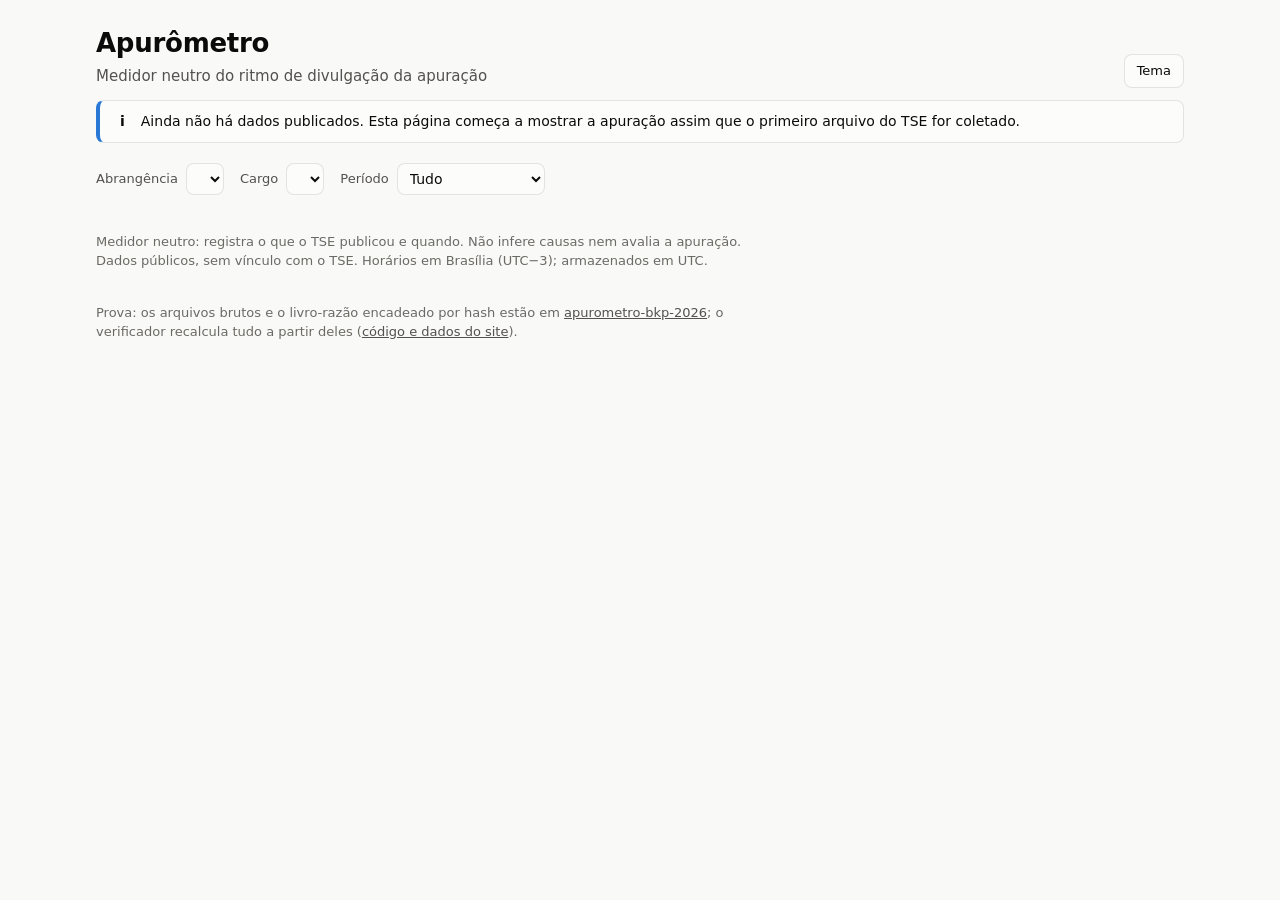
==== index.html @ 2a2dbd51 "frontend: primeira versão" ====
<!doctype html>
<html lang="pt-BR">
<head>
  <meta charset="utf-8" />
  <meta name="viewport" content="width=device-width, initial-scale=1" />
  <!-- CSP restritiva: só recursos do próprio site, sem CDN de terceiros, sem script/estilo inline.
       (GitHub Pages não permite cabeçalhos próprios; no Vercel os mesmos valores vão em vercel.json.) -->
  <meta http-equiv="Content-Security-Policy"
        content="default-src 'none'; script-src 'self'; style-src 'self'; img-src 'self'; font-src 'self'; connect-src 'self'; base-uri 'none'; form-action 'none'" />
  <meta name="referrer" content="no-referrer" />
  <meta name="robots" content="index,follow" />
  <meta name="description" content="Medidor neutro do ritmo de divulgação da apuração das eleições: registra o que o TSE publicou e quando." />
  <title>Apurômetro</title>
  <link rel="icon" href="./favicon.svg" type="image/svg+xml" />
  <script type="module" crossorigin src="./assets/index-DeKVLvpX.js"></script>
  <link rel="stylesheet" crossorigin href="./assets/index-V5cUL6yN.css">
</head>
<body>
  <div id="app" class="wrap"></div>
  <noscript><p>O Apurômetro precisa de JavaScript para exibir os gráficos. Os dados brutos são públicos em <code>data/</code>.</p></noscript>
</body>
</html>
---- assets/index-V5cUL6yN.css ----
:root{color-scheme:light;--page: #f9f9f7;--surface: #fcfcfb;--ink: #0b0b0b;--ink-2: #52514e;--ink-3: #6b6a65;--muted: #898781;--grid: #e1e0d9;--axis: #c3c2b7;--border: rgba(11, 11, 11, .1);--hover: rgba(11, 11, 11, .05);--focus: #2a78d6;--series-1: #2a78d6;--series-2: #eb6834;--series-3: #1baf7a;--series-4: #eda100;--series-5: #e87ba4;--series-6: #008300;--series-other: #898781;--wash: rgba(11, 11, 11, .07);--hatch: #898781;--heat-0: #e1e0d9;--heat-1: #b7d3f6;--heat-2: #86b6ef;--heat-3: #3987e5;--heat-4: #1c5cab;--heat-5: #0d366b}@media (prefers-color-scheme: dark){:root:where(:not([data-theme=light])){color-scheme:dark;--page: #0d0d0d;--surface: #1a1a19;--ink: #ffffff;--ink-2: #c3c2b7;--ink-3: #a3a29b;--grid: #2c2c2a;--axis: #383835;--border: rgba(255, 255, 255, .1);--hover: rgba(255, 255, 255, .07);--focus: #6da7ec;--series-1: #3987e5;--series-2: #d95926;--series-3: #199e70;--series-4: #c98500;--series-5: #d55181;--series-6: #008300;--wash: rgba(255, 255, 255, .08);--heat-0: #2c2c2a;--heat-1: #104281;--heat-2: #1c5cab;--heat-3: #3987e5;--heat-4: #86b6ef;--heat-5: #cde2fb}}:root[data-theme=dark]{color-scheme:dark;--page: #0d0d0d;--surface: #1a1a19;--ink: #ffffff;--ink-2: #c3c2b7;--ink-3: #a3a29b;--grid: #2c2c2a;--axis: #383835;--border: rgba(255, 255, 255, .1);--hover: rgba(255, 255, 255, .07);--focus: #6da7ec;--series-1: #3987e5;--series-2: #d95926;--series-3: #199e70;--series-4: #c98500;--series-5: #d55181;--series-6: #008300;--wash: rgba(255, 255, 255, .08);--heat-0: #2c2c2a;--heat-1: #104281;--heat-2: #1c5cab;--heat-3: #3987e5;--heat-4: #86b6ef;--heat-5: #cde2fb}*{box-sizing:border-box}html{-webkit-text-size-adjust:100%}body{margin:0;background:var(--page);color:var(--ink);font:15px/1.5 system-ui,-apple-system,Segoe UI,sans-serif}.sr-only{position:absolute;width:1px;height:1px;overflow:hidden;clip:rect(0 0 0 0);white-space:nowrap}:focus-visible{outline:2px solid var(--focus);outline-offset:2px}.wrap{max-width:1120px;margin:0 auto;padding:0 16px 48px}header.top{display:flex;align-items:flex-end;justify-content:space-between;gap:16px;padding:24px 0 12px;flex-wrap:wrap}header.top h1{margin:0;font-size:26px;letter-spacing:-.01em}header.top p{margin:2px 0 0;color:var(--ink-2)}.top-right{display:flex;align-items:center;gap:12px;color:var(--ink-3);font-size:13px}.btn{font:inherit;font-size:13px;color:var(--ink);background:var(--surface);border:1px solid var(--border);border-radius:8px;padding:6px 12px;cursor:pointer}.btn:hover:not(:disabled){background:var(--hover)}.btn:disabled{color:var(--ink-3);cursor:default}.btn[aria-pressed=true]{background:var(--hover)}.filters{display:flex;gap:16px;flex-wrap:wrap;align-items:center;padding:8px 0 16px}.filters label{display:flex;align-items:center;gap:8px;font-size:13px;color:var(--ink-2)}.filters select{font:inherit;font-size:14px;color:var(--ink);background:var(--surface);border:1px solid var(--border);border-radius:8px;padding:6px 8px}.banners{display:grid;gap:8px;margin-bottom:12px}.banner{display:flex;gap:10px;align-items:flex-start;background:var(--surface);border:1px solid var(--border);border-left:4px solid var(--ink-3);border-radius:8px;padding:10px 14px;font-size:14px}.banner .ico{font-weight:700;flex:none;width:1.2em;text-align:center}.banner.stall{border-left-color:var(--series-4)}.banner.info{border-left-color:var(--series-1)}.banner.warn{border-left-color:var(--series-2)}.kpis{display:grid;gap:12px;grid-template-columns:repeat(auto-fit,minmax(210px,1fr));margin-bottom:16px}.tile{background:var(--surface);border:1px solid var(--border);border-radius:12px;padding:14px 16px;min-width:0}.tile .label{margin:0;font-size:13px;color:var(--ink-2);display:flex;align-items:center;gap:8px}.tile .value{margin:4px 0 0;font-size:28px;font-weight:650;letter-spacing:-.01em;overflow-wrap:anywhere}.tile .sub{margin:2px 0 0;font-size:13px;color:var(--ink-3)}.tile.hero{grid-column:span 2}.tile.hero .value{font-size:52px;line-height:1.1}@media (max-width: 640px){.tile.hero{grid-column:auto}}.key{display:inline-block;width:14px;height:3px;border-radius:2px;background:var(--k, var(--ink-3));flex:none}.meter{height:8px;border-radius:4px;background:var(--heat-1);margin-top:10px;overflow:hidden}.meter>span{display:block;height:100%;background:var(--series-1);border-radius:4px}.card{margin:0 0 16px;background:var(--surface);border:1px solid var(--border);border-radius:12px;padding:16px}.card-head{display:flex;justify-content:space-between;gap:12px;align-items:flex-start;flex-wrap:wrap}.card h2{margin:0;font-size:17px}.subtitle{margin:2px 0 10px;color:var(--ink-2);font-size:13px;max-width:70ch}.card-tools{display:flex;gap:12px;align-items:center;flex-wrap:wrap;font-size:13px;color:var(--ink-2);margin:0 0 8px}.legend{list-style:none;display:flex;gap:8px 18px;flex-wrap:wrap;margin:0 0 6px;padding:0;font-size:13px;color:var(--ink-2)}.legend li{display:flex;align-items:center;gap:7px}.swatch{display:inline-block;flex:none}.swatch-line{width:16px;height:3px;border-radius:2px;background:var(--sw)}.swatch-box{width:14px;height:12px;border-radius:3px;background:var(--sw)}.swatch-hatch{width:14px;height:12px;border-radius:3px;border:1px solid var(--hatch);background:repeating-linear-gradient(45deg,var(--hatch) 0 1.5px,transparent 1.5px 5px)}.scale{display:flex;align-items:center;gap:4px;font-size:12px;color:var(--ink-3);margin-top:6px}.scale .step{width:22px;height:10px;border-radius:2px}.chart-host{width:100%;min-height:40px}svg.chart{display:block;max-width:100%;overflow:visible}svg .grid{stroke:var(--grid);stroke-width:1}svg .axis{stroke:var(--axis);stroke-width:1}svg .tick{fill:var(--muted);font-size:11px;font-variant-numeric:tabular-nums}svg .tick-sub{fill:var(--ink-3)}svg .line{stroke-width:2;stroke-linejoin:round;stroke-linecap:round}svg .dot{stroke:var(--surface);stroke-width:2}svg .crosshair{stroke:var(--ink-3);stroke-width:1;pointer-events:none}svg .overlay{fill:transparent;cursor:crosshair}svg .overlay:focus-visible{outline:2px solid var(--focus)}svg .band-stall{fill:var(--wash)}svg .band-gap{stroke:var(--hatch);stroke-width:1;stroke-opacity:.55}svg .hatch-line{stroke:var(--hatch);stroke-width:1.4;stroke-opacity:.75}svg .endlabel{font-size:12px;fill:var(--ink-2)}svg .endlabel-val{fill:var(--ink);font-weight:600}svg .rowlabel{font-size:12px;fill:var(--ink-2);cursor:pointer}svg .rowlabel-sel{fill:var(--ink);font-weight:700}svg .cell{stroke:none}svg .cell:hover{stroke:var(--ink);stroke-width:1}.stroke-1{stroke:var(--series-1)}.stroke-2{stroke:var(--series-2)}.stroke-3{stroke:var(--series-3)}.stroke-4{stroke:var(--series-4)}.stroke-5{stroke:var(--series-5)}.stroke-6{stroke:var(--series-6)}.stroke-0{stroke:var(--series-other)}.fill-1{fill:var(--series-1)}.fill-2{fill:var(--series-2)}.fill-3{fill:var(--series-3)}.fill-4{fill:var(--series-4)}.fill-5{fill:var(--series-5)}.fill-6{fill:var(--series-6)}.fill-0{fill:var(--series-other)}.heat-0{fill:var(--heat-0)}.heat-1{fill:var(--heat-1)}.heat-2{fill:var(--heat-2)}.heat-3{fill:var(--heat-3)}.heat-4{fill:var(--heat-4)}.heat-5{fill:var(--heat-5)}.step.heat-0{background:var(--heat-0)}.step.heat-1{background:var(--heat-1)}.step.heat-2{background:var(--heat-2)}.step.heat-3{background:var(--heat-3)}.step.heat-4{background:var(--heat-4)}.step.heat-5{background:var(--heat-5)}.tooltip{position:fixed;z-index:10;pointer-events:none;max-width:min(320px,calc(100vw - 16px));background:var(--surface);color:var(--ink);border:1px solid var(--border);border-radius:8px;padding:8px 10px;font-size:13px;box-shadow:0 4px 16px #0000002e}.tooltip[hidden]{display:none}.tip-time{font-weight:600;margin-bottom:4px;color:var(--ink-2);font-size:12px}.tip-row{display:flex;align-items:baseline;gap:8px;flex-wrap:wrap;padding:1px 0}.tip-row strong{font-size:14px;font-variant-numeric:tabular-nums}.tip-key{width:12px;height:3px;border-radius:2px;align-self:center;background:var(--ink-3);flex:none}.tip-label{color:var(--ink-2)}.tip-extra{color:var(--ink-3);font-size:12px;flex-basis:100%;padding-left:20px}.tip-note{margin-top:4px;padding-top:4px;border-top:1px solid var(--border);color:var(--ink-2);font-size:12px}.table-wrap{overflow-x:auto}table.data{width:100%;border-collapse:collapse;font-size:13.5px}table.data th{text-align:left;font-weight:600;color:var(--ink-2);padding:8px 10px;border-bottom:1px solid var(--axis);white-space:nowrap}table.data td{padding:7px 10px;border-bottom:1px solid var(--grid);vertical-align:top}table.data .num{text-align:right;font-variant-numeric:tabular-nums}table.data tr:hover td{background:var(--hover)}.pager{display:flex;align-items:center;gap:12px;justify-content:flex-end;padding-top:10px;font-size:13px;color:var(--ink-2)}.empty{color:var(--ink-3);margin:8px 0}.badge{display:inline-block;font-size:11.5px;border:1px solid var(--axis);border-radius:999px;padding:0 8px;color:var(--ink-2);margin-left:6px;white-space:nowrap}.feed{list-style:none;margin:0;padding:0}.feed li{display:flex;gap:10px;flex-wrap:wrap;padding:6px 0;border-bottom:1px solid var(--grid);font-size:14px}.feed li:last-child{border-bottom:0}.feed .when{font-variant-numeric:tabular-nums;color:var(--ink-2);min-width:8.5ch}.feed .plus{font-variant-numeric:tabular-nums}.plus-group{min-width:0}.feed .plus strong{font-weight:650}footer.foot{color:var(--ink-3);font-size:13px;padding-top:8px;display:grid;gap:6px;max-width:80ch}footer.foot a{color:var(--ink-2)}.loading{opacity:.55;transition:opacity .15s}@media (forced-colors: active){.stroke-1{stroke-dasharray:none}.stroke-2{stroke-dasharray:8 4}.stroke-3{stroke-dasharray:2 4}.stroke-4{stroke-dasharray:10 3 2 3}.stroke-5{stroke-dasharray:4 4}.stroke-6{stroke-dasharray:1 5}svg .line{stroke:CanvasText}}@media print{body{background:#fff}.btn,.pager,.filters{display:none}.card{break-inside:avoid}.tooltip{display:none}}
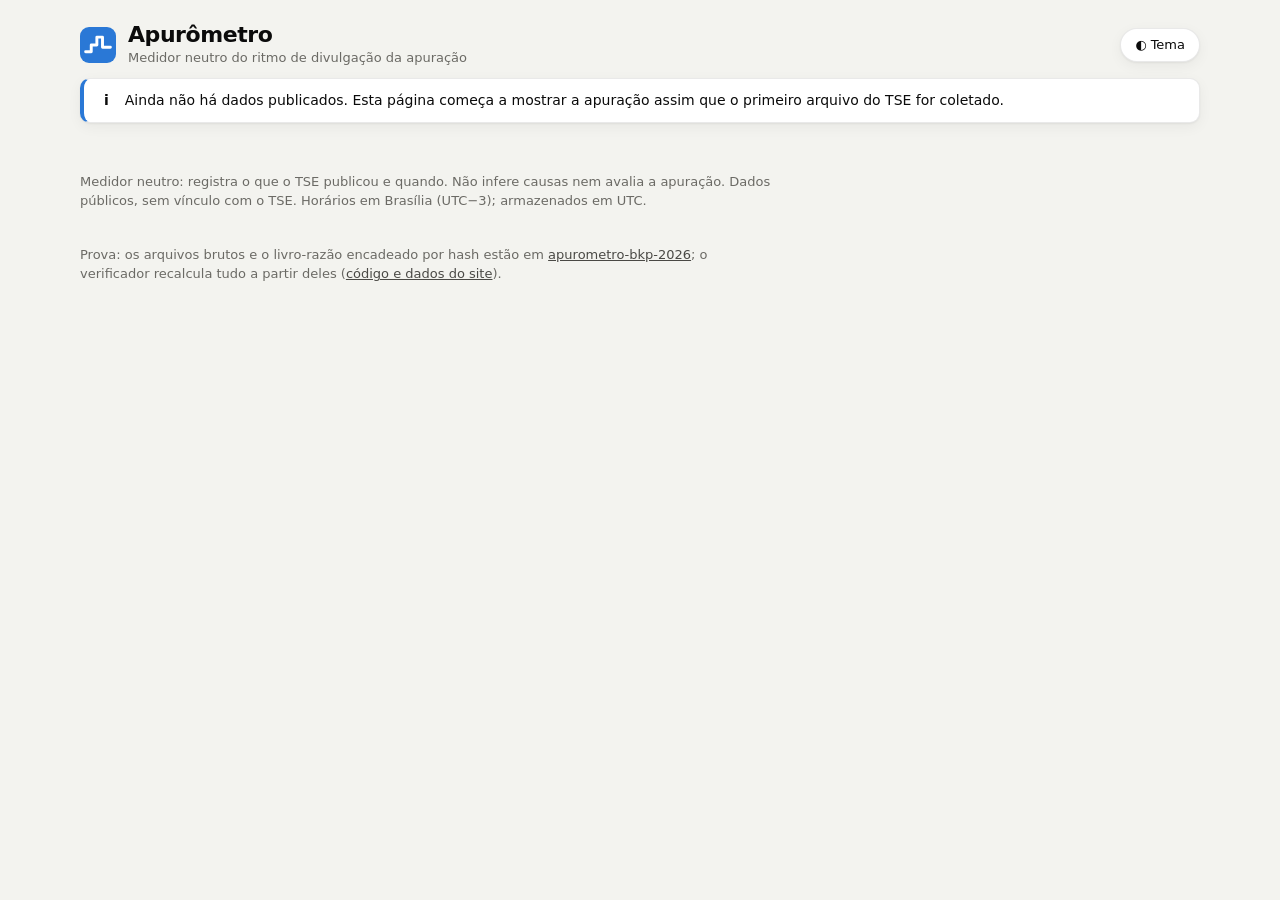
==== commit c15ad042: "frontend: novo layout" ====
--- a/index.html
+++ b/index.html
@@ -12,8 +12,8 @@
   <meta name="description" content="Medidor neutro do ritmo de divulgação da apuração das eleições: registra o que o TSE publicou e quando." />
   <title>Apurômetro</title>
   <link rel="icon" href="./favicon.svg" type="image/svg+xml" />
-  <script type="module" crossorigin src="./assets/index-DeKVLvpX.js"></script>
-  <link rel="stylesheet" crossorigin href="./assets/index-V5cUL6yN.css">
+  <script type="module" crossorigin src="./assets/main-Bya5oFYh.js"></script>
+  <link rel="stylesheet" crossorigin href="./assets/main-BKGQSC25.css">
 </head>
 <body>
   <div id="app" class="wrap"></div>
--- a/assets/main-BKGQSC25.css
+++ b/assets/main-BKGQSC25.css
@@ -0,0 +1 @@
+:root{color-scheme:light;--page: #f3f3ef;--surface: #ffffff;--surface-2: #f8f8f5;--ink: #0b0b0b;--ink-2: #4a4945;--ink-3: #6b6a65;--muted: #898781;--grid: #e8e7e1;--axis: #c9c8bf;--border: rgba(11, 11, 11, .09);--hover: rgba(11, 11, 11, .05);--focus: #2a78d6;--shadow: 0 1px 2px rgba(20, 20, 15, .05), 0 4px 14px rgba(20, 20, 15, .05);--radius: 16px;--radius-sm: 10px;--series-1: #2a78d6;--series-2: #eb6834;--series-3: #1baf7a;--series-4: #eda100;--series-5: #e87ba4;--series-6: #008300;--series-other: #898781;--wash: rgba(11, 11, 11, .07);--hatch: #898781;--heat-0: #e8e7e1;--heat-1: #b7d3f6;--heat-2: #86b6ef;--heat-3: #3987e5;--heat-4: #1c5cab;--heat-5: #0d366b}@media (prefers-color-scheme: dark){:root:where(:not([data-theme=light])){color-scheme:dark;--page: #0d0d0d;--surface: #1a1a19;--surface-2: #222220;--ink: #ffffff;--ink-2: #c3c2b7;--ink-3: #a3a29b;--grid: #2c2c2a;--axis: #383835;--border: rgba(255, 255, 255, .1);--hover: rgba(255, 255, 255, .07);--focus: #6da7ec;--shadow: 0 1px 2px rgba(0, 0, 0, .4);--series-1: #3987e5;--series-2: #d95926;--series-3: #199e70;--series-4: #c98500;--series-5: #d55181;--series-6: #008300;--wash: rgba(255, 255, 255, .08);--heat-0: #2c2c2a;--heat-1: #104281;--heat-2: #1c5cab;--heat-3: #3987e5;--heat-4: #86b6ef;--heat-5: #cde2fb}}:root[data-theme=dark]{color-scheme:dark;--page: #0d0d0d;--surface: #1a1a19;--surface-2: #222220;--ink: #ffffff;--ink-2: #c3c2b7;--ink-3: #a3a29b;--grid: #2c2c2a;--axis: #383835;--border: rgba(255, 255, 255, .1);--hover: rgba(255, 255, 255, .07);--focus: #6da7ec;--shadow: 0 1px 2px rgba(0, 0, 0, .4);--series-1: #3987e5;--series-2: #d95926;--series-3: #199e70;--series-4: #c98500;--series-5: #d55181;--series-6: #008300;--wash: rgba(255, 255, 255, .08);--heat-0: #2c2c2a;--heat-1: #104281;--heat-2: #1c5cab;--heat-3: #3987e5;--heat-4: #86b6ef;--heat-5: #cde2fb}*{box-sizing:border-box}html{-webkit-text-size-adjust:100%}body{margin:0;background:var(--page);color:var(--ink);font:15px/1.5 system-ui,-apple-system,Segoe UI,Roboto,sans-serif;-webkit-font-smoothing:antialiased}.sr-only{position:absolute;width:1px;height:1px;overflow:hidden;clip:rect(0 0 0 0);white-space:nowrap}:focus-visible{outline:2px solid var(--focus);outline-offset:2px}[hidden]{display:none!important}.wrap{max-width:1160px;margin:0 auto;padding:0 20px 56px}@media (max-width: 560px){.wrap{padding:0 14px 40px}}.demo-banner{margin:0 -20px;padding:10px 20px;text-align:center;font-size:14px;line-height:1.4;background:var(--series-4);color:#0b0b0b}.demo-banner a{color:#0b0b0b;font-weight:600}.topbar{display:flex;align-items:center;justify-content:space-between;gap:16px;padding:22px 0 10px;flex-wrap:wrap}.brand{display:flex;align-items:center;gap:12px;min-width:0}.logo{width:36px;height:36px;flex:none}.logo-bg{fill:var(--series-1)}.logo-fg{fill:none;stroke:#fff;stroke-width:2.6;stroke-linejoin:round;stroke-linecap:round}.brand h1{margin:0;font-size:22px;line-height:1.15;letter-spacing:-.02em}.brand p{margin:1px 0 0;color:var(--ink-3);font-size:13px}.top-right{display:flex;align-items:center;gap:12px;color:var(--ink-3);font-size:13px}.toolbar{position:sticky;top:0;z-index:4;display:flex;flex-wrap:wrap;align-items:center;gap:10px 14px;padding:10px 0;margin:0 0 12px;background:var(--page);background:color-mix(in srgb,var(--page) 90%,transparent);-webkit-backdrop-filter:blur(10px);backdrop-filter:blur(10px);border-bottom:1px solid var(--border)}.toolbar .spacer{flex:1}.filters{display:flex;gap:10px 14px;flex-wrap:wrap;align-items:center}.filters label{display:flex;align-items:center;gap:8px;font-size:12px;font-weight:600;letter-spacing:.02em;color:var(--ink-3);text-transform:uppercase}.filters select{font:inherit;font-size:14px;font-weight:500;text-transform:none;letter-spacing:0;color:var(--ink);background:var(--surface);border:1px solid var(--border);border-radius:999px;padding:6px 12px;box-shadow:var(--shadow)}.pill{display:inline-flex;align-items:center;gap:7px;padding:6px 14px;border-radius:999px;background:var(--surface);border:1px solid var(--border);box-shadow:var(--shadow);font-size:13px;font-weight:650;white-space:nowrap}.pill .pill-ico{font-size:12px}.badge-demo{white-space:nowrap;background:var(--series-4);color:#0b0b0b;font-size:12px;font-weight:700;border-radius:999px;padding:5px 12px;letter-spacing:.02em}.btn{font:inherit;font-size:13px;font-weight:500;color:var(--ink);background:var(--surface);white-space:nowrap;border:1px solid var(--border);border-radius:999px;padding:6px 14px;cursor:pointer;box-shadow:var(--shadow)}.btn:hover:not(:disabled){background:var(--hover)}.btn:disabled{color:var(--ink-3);cursor:default;box-shadow:none}.btn[aria-pressed=true]{background:var(--hover)}.banners{display:grid;gap:8px;margin-bottom:14px}.banners:empty{display:none}.banner{display:flex;gap:10px;align-items:flex-start;background:var(--surface);border:1px solid var(--border);border-left:4px solid var(--ink-3);border-radius:var(--radius-sm);padding:11px 14px;font-size:14px;box-shadow:var(--shadow)}.banner .ico{font-weight:700;flex:none;width:1.2em;text-align:center}.banner.stall{border-left-color:var(--series-4)}.banner.info{border-left-color:var(--series-1)}.banner.warn{border-left-color:var(--series-2)}@media (max-width: 720px){.toolbar{position:static}.top-right{width:100%;flex-wrap:wrap;justify-content:space-between}.filters{display:grid;grid-template-columns:1fr 1fr;width:100%;gap:10px}.filters label{display:grid;gap:4px;text-align:left}.filters select{width:100%}.toolbar .spacer{display:none}.toolbar .pill{width:100%;justify-content:center}.feed .meta{padding-left:0}}.stack{display:grid;gap:18px}.grid-top{display:grid;gap:18px;grid-template-columns:minmax(0,1.75fr) minmax(280px,1fr)}.grid-two{display:grid;gap:18px;grid-template-columns:minmax(0,1.25fr) minmax(0,1fr)}@media (max-width: 980px){.grid-top,.grid-two{grid-template-columns:minmax(0,1fr)}}.card{margin:0;background:var(--surface);border:1px solid var(--border);border-radius:var(--radius);box-shadow:var(--shadow);padding:20px 22px;min-width:0}@media (max-width: 560px){.card{padding:16px}}.card-head{display:flex;justify-content:space-between;gap:12px;align-items:flex-start}.card-head>div:first-child{flex:1 1 0;min-width:0}.card-head .btn{flex:none}.card h2{margin:0;font-size:16px;letter-spacing:-.01em}.eyebrow{margin:0 0 2px;font-size:12px;font-weight:650;letter-spacing:.06em;text-transform:uppercase;color:var(--ink-3)}.subtitle{margin:3px 0 12px;color:var(--ink-3);font-size:13px;max-width:72ch}.card-tools{display:flex;gap:14px;align-items:center;flex-wrap:wrap;font-size:13px;color:var(--ink-2);margin:0 0 10px}.placar-head{display:flex;justify-content:space-between;align-items:baseline;gap:12px;flex-wrap:wrap}.placar-head .scope{color:var(--ink-3);font-size:13px}.cands{display:grid;grid-template-columns:repeat(auto-fit,minmax(190px,1fr));gap:18px 32px;margin:16px 0 18px}.cand .name{display:flex;align-items:center;gap:9px;font-weight:650;font-size:15px;color:var(--ink-2);min-width:0}.cand .name .nm{overflow-wrap:anywhere}.cand .tag{color:var(--ink-3);font-weight:500}.cand .votes{margin-top:4px;font-size:clamp(30px,4.4vw,48px);font-weight:750;letter-spacing:-.025em;line-height:1.08;font-variant-numeric:tabular-nums;overflow-wrap:anywhere}.cand .share{margin-top:2px;font-size:19px;font-weight:600;color:var(--ink-2);font-variant-numeric:tabular-nums}.key{display:inline-block;width:14px;height:4px;border-radius:2px;background:var(--k, var(--ink-3));flex:none}.sharebar{position:relative;display:flex;gap:2px;height:16px}.sharebar .seg{height:100%;min-width:2px;background:var(--k, var(--ink-3))}.sharebar .seg:first-of-type{border-radius:5px 0 0 5px}.sharebar .seg:last-of-type{border-radius:0 5px 5px 0}.sharebar .mid{position:absolute;left:50%;top:-5px;bottom:-5px;width:2px;margin-left:-1px;background:var(--ink);opacity:.5;border-radius:1px;pointer-events:none}.barscale{display:flex;justify-content:space-between;margin-top:6px;font-size:11px;color:var(--muted);font-variant-numeric:tabular-nums}.diff{margin:12px 0 0;font-size:13.5px;color:var(--ink-2)}.diff strong{color:var(--ink);font-variant-numeric:tabular-nums}.sections{display:flex;align-items:center;gap:12px;margin-top:16px;padding-top:14px;border-top:1px solid var(--grid);font-size:13px;color:var(--ink-3)}.sections .lbl{white-space:nowrap}.sections .meter{flex:1;height:6px;margin:0}.sections strong{color:var(--ink);font-variant-numeric:tabular-nums;font-size:14px}.side{display:flex;flex-direction:column;gap:18px}.side-pct .side-value{font-size:30px;font-weight:750;letter-spacing:-.02em;line-height:1.1;font-variant-numeric:tabular-nums}.side-pct .side-sub{font-size:12.5px;color:var(--ink-3);margin-top:2px}.meter{height:8px;border-radius:4px;background:var(--heat-1);margin-top:10px;overflow:hidden}.meter>span{display:block;height:100%;background:var(--series-1);border-radius:4px}.kv{display:grid;gap:0;margin:0}.kv .row{display:flex;justify-content:space-between;align-items:baseline;gap:12px;padding:9px 0;border-top:1px solid var(--grid)}.kv dt{color:var(--ink-3);font-size:13px}.kv dd{margin:0;font-weight:650;text-align:right;font-variant-numeric:tabular-nums}.kv dd small{display:block;font-weight:400;color:var(--ink-3);font-size:12px}.check-box{background:var(--surface-2);border:1px solid var(--border);border-radius:var(--radius-sm);padding:12px 14px}.check-box h3{margin:0 0 6px;font-size:12px;font-weight:650;letter-spacing:.06em;text-transform:uppercase;color:var(--ink-3)}.check-box p{margin:2px 0;font-size:13.5px;color:var(--ink-2);font-variant-numeric:tabular-nums}.check-box strong{color:var(--ink)}.legend{list-style:none;display:flex;gap:8px 18px;flex-wrap:wrap;margin:0 0 6px;padding:0;font-size:13px;color:var(--ink-2)}.legend li{display:flex;align-items:center;gap:7px}.swatch{display:inline-block;flex:none}.swatch-line{width:16px;height:3px;border-radius:2px;background:var(--sw)}.swatch-box{width:14px;height:12px;border-radius:3px;background:var(--sw)}.swatch-hatch{width:14px;height:12px;border-radius:3px;border:1px solid var(--hatch);background:repeating-linear-gradient(45deg,var(--hatch) 0 1.5px,transparent 1.5px 5px)}.scale{display:flex;align-items:center;gap:4px;font-size:12px;color:var(--ink-3);margin-top:6px}.scale .step{width:22px;height:10px;border-radius:2px}.chart-host{width:100%;min-height:40px}svg.chart{display:block;max-width:100%;overflow:visible}svg .grid{stroke:var(--grid);stroke-width:1}svg .axis{stroke:var(--axis);stroke-width:1}svg .tick{fill:var(--muted);font-size:11px;font-variant-numeric:tabular-nums}svg .tick-sub{fill:var(--ink-3)}svg .line{stroke-width:2;stroke-linejoin:round;stroke-linecap:round}svg .dot{stroke:var(--surface);stroke-width:2}svg .crosshair{stroke:var(--ink-3);stroke-width:1;pointer-events:none}svg .overlay{fill:transparent;cursor:crosshair}svg .overlay:focus-visible{outline:2px solid var(--focus)}svg .band-stall{fill:var(--wash)}svg .band-gap{stroke:var(--hatch);stroke-width:1;stroke-opacity:.55}svg .hatch-line{stroke:var(--hatch);stroke-width:1.4;stroke-opacity:.75}svg .endlabel{font-size:12px;fill:var(--ink-2)}svg .endlabel-val{fill:var(--ink);font-weight:600}svg .rowlabel{font-size:12px;fill:var(--ink-2);cursor:pointer}svg .rowlabel-sel{fill:var(--ink);font-weight:700}svg .cell{stroke:none}svg .cell:hover{stroke:var(--ink);stroke-width:1}.stroke-1{stroke:var(--series-1)}.stroke-2{stroke:var(--series-2)}.stroke-3{stroke:var(--series-3)}.stroke-4{stroke:var(--series-4)}.stroke-5{stroke:var(--series-5)}.stroke-6{stroke:var(--series-6)}.stroke-0{stroke:var(--series-other)}.fill-1{fill:var(--series-1)}.fill-2{fill:var(--series-2)}.fill-3{fill:var(--series-3)}.fill-4{fill:var(--series-4)}.fill-5{fill:var(--series-5)}.fill-6{fill:var(--series-6)}.fill-0{fill:var(--series-other)}.heat-0{fill:var(--heat-0)}.heat-1{fill:var(--heat-1)}.heat-2{fill:var(--heat-2)}.heat-3{fill:var(--heat-3)}.heat-4{fill:var(--heat-4)}.heat-5{fill:var(--heat-5)}.step.heat-0{background:var(--heat-0)}.step.heat-1{background:var(--heat-1)}.step.heat-2{background:var(--heat-2)}.step.heat-3{background:var(--heat-3)}.step.heat-4{background:var(--heat-4)}.step.heat-5{background:var(--heat-5)}.tooltip{position:fixed;z-index:10;pointer-events:none;max-width:min(320px,calc(100vw - 16px));background:var(--surface);color:var(--ink);border:1px solid var(--border);border-radius:10px;padding:9px 11px;font-size:13px;box-shadow:0 6px 22px #0003}.tooltip[hidden]{display:none}.tip-time{font-weight:600;margin-bottom:4px;color:var(--ink-2);font-size:12px}.tip-row{display:flex;align-items:baseline;gap:8px;flex-wrap:wrap;padding:1px 0}.tip-row strong{font-size:14px;font-variant-numeric:tabular-nums}.tip-key{width:12px;height:3px;border-radius:2px;align-self:center;background:var(--ink-3);flex:none}.tip-label{color:var(--ink-2)}.tip-extra{color:var(--ink-3);font-size:12px;flex-basis:100%;padding-left:20px}.tip-note{margin-top:4px;padding-top:4px;border-top:1px solid var(--border);color:var(--ink-2);font-size:12px}.tabs{display:flex;gap:2px;border-bottom:1px solid var(--grid);overflow-x:auto;margin:-4px 0 0;scrollbar-width:thin}.tab{appearance:none;background:none;border:0;border-bottom:2px solid transparent;margin-bottom:-1px;padding:11px 14px;font:inherit;font-size:14px;font-weight:600;color:var(--ink-3);cursor:pointer;white-space:nowrap;border-radius:8px 8px 0 0}.tab:hover{color:var(--ink);background:var(--hover)}.tab[aria-selected=true]{color:var(--ink);border-bottom-color:var(--series-1)}.tab .count{margin-left:8px;background:var(--hover);border-radius:999px;padding:1px 8px;font-size:12px;font-weight:650;font-variant-numeric:tabular-nums}.tabpanel{padding-top:16px}.tabpanel .subtitle{margin-top:0}.table-wrap{overflow-x:auto;border:1px solid var(--grid);border-radius:var(--radius-sm)}table.data{width:100%;border-collapse:collapse;font-size:13.5px}table.data th{text-align:left;font-weight:650;font-size:12px;letter-spacing:.03em;text-transform:uppercase;color:var(--ink-3);background:var(--surface-2);padding:9px 12px;border-bottom:1px solid var(--grid);white-space:nowrap}table.data td{padding:8px 12px;border-bottom:1px solid var(--grid);vertical-align:top}table.data tr:last-child td{border-bottom:0}table.data .num{text-align:right;font-variant-numeric:tabular-nums}table.data tr:hover td{background:var(--hover)}.pager{display:flex;align-items:center;gap:12px;justify-content:flex-end;padding-top:12px;font-size:13px;color:var(--ink-2)}.empty{color:var(--ink-3);margin:8px 0}.badge{display:inline-block;font-size:11.5px;border:1px solid var(--axis);border-radius:999px;padding:0 8px;color:var(--ink-2);margin-left:6px;white-space:nowrap}.feed{list-style:none;margin:0;padding:0}.feed li{padding:9px 0;border-top:1px solid var(--grid);font-size:14px}.feed .line1{display:flex;gap:4px 12px;flex-wrap:wrap;align-items:baseline}.feed .meta{margin-top:2px;font-size:12.5px;color:var(--ink-3);padding-left:calc(8.5ch + 12px)}.feed li:first-child{border-top:0;padding-top:2px}.feed .when{font-variant-numeric:tabular-nums;color:var(--ink-3);min-width:8.5ch;font-weight:600}.feed .plus{font-variant-numeric:tabular-nums;display:inline-flex;align-items:center;gap:6px}.feed .plus strong{font-weight:700}.plus-group{min-width:0}footer.foot{color:var(--ink-3);font-size:13px;padding-top:22px;display:grid;gap:8px;max-width:84ch}footer.foot a{color:var(--ink-2)}.loading{opacity:.55;transition:opacity .15s}@media (forced-colors: active){.stroke-1{stroke-dasharray:none}.stroke-2{stroke-dasharray:8 4}.stroke-3{stroke-dasharray:2 4}.stroke-4{stroke-dasharray:10 3 2 3}.stroke-5{stroke-dasharray:4 4}.stroke-6{stroke-dasharray:1 5}svg .line{stroke:CanvasText}}@media print{body{background:#fff}.btn,.pager,.toolbar,.tabs{display:none}.tabpanel[hidden]{display:block!important}.card{break-inside:avoid;box-shadow:none}.tooltip{display:none}}
